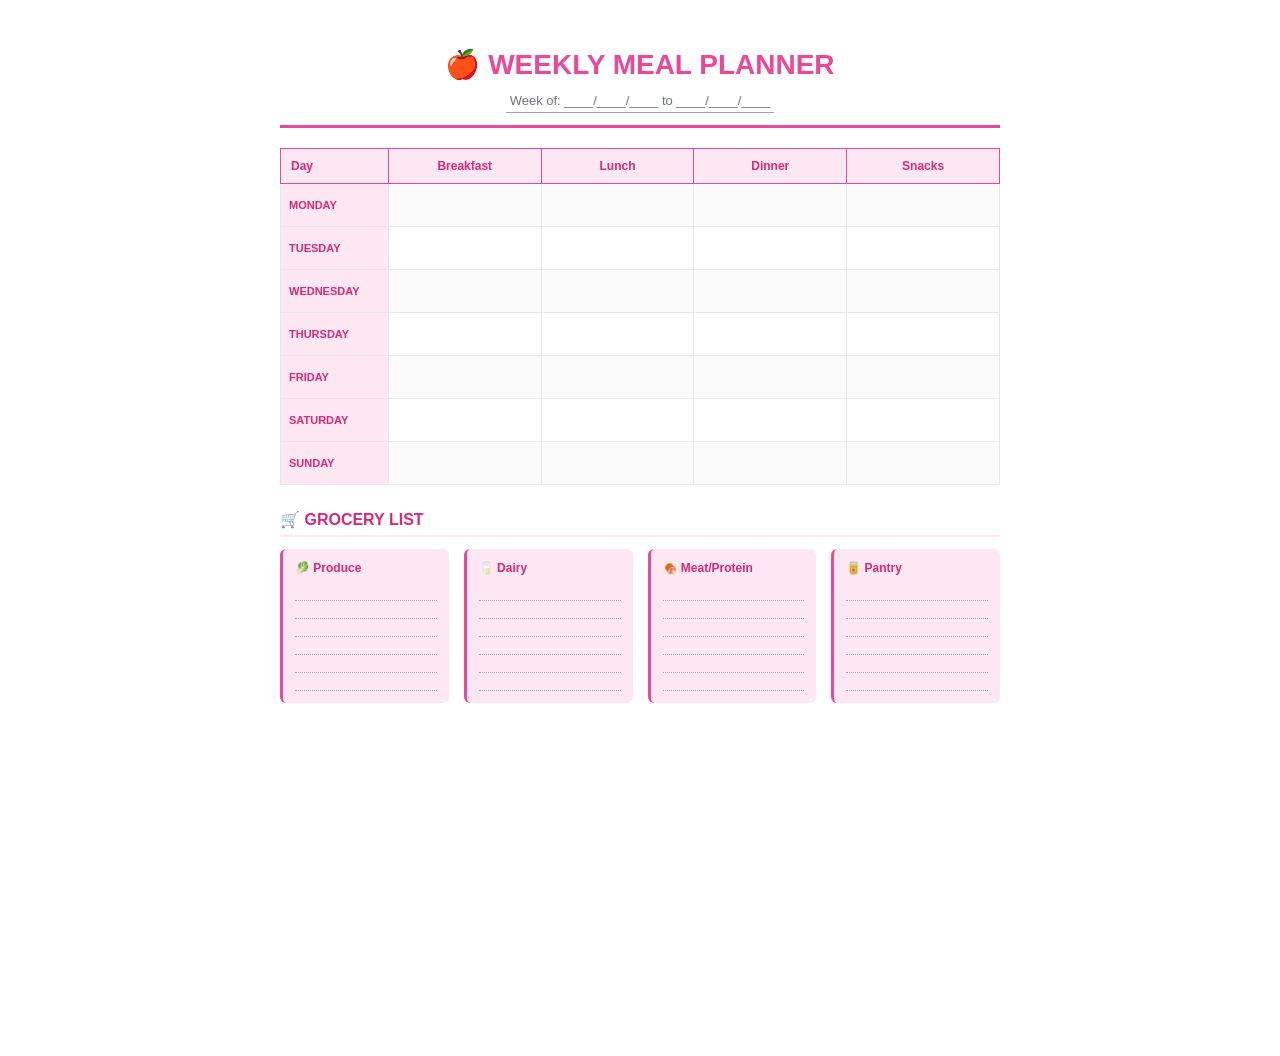
==== printables/wellness-pack/01-weekly-meal-planner.html @ 2f30b4a8 "Add 5 ready-to-sell printable planners (HTML to PDF) Created actual printable planners as HTML files" ====
<!DOCTYPE html>
<html lang="en">
<head>
    <meta charset="UTF-8">
    <meta name="viewport" content="width=device-width, initial-scale=1.0">
    <title>Weekly Meal Planner</title>
    <style>
        @page {
            size: letter;
            margin: 0.5in;
        }

        * {
            margin: 0;
            padding: 0;
            box-sizing: border-box;
        }

        body {
            font-family: 'Arial', sans-serif;
            color: #1F2937;
            background: white;
        }

        .page {
            width: 8.5in;
            min-height: 11in;
            padding: 0.5in;
            margin: 0 auto;
        }

        .header {
            text-align: center;
            margin-bottom: 20px;
            padding-bottom: 12px;
            border-bottom: 3px solid #EC4899;
        }

        .header h1 {
            font-size: 28px;
            color: #EC4899;
            margin-bottom: 8px;
            font-weight: bold;
        }

        .header .subtitle {
            font-size: 13px;
            color: #6B7280;
            border-bottom: 1px solid #9CA3AF;
            padding: 4px;
            display: inline-block;
            min-width: 250px;
        }

        table {
            width: 100%;
            border-collapse: collapse;
            margin-bottom: 25px;
        }

        thead {
            background: #FCE7F3;
        }

        th {
            padding: 10px 6px;
            text-align: center;
            font-size: 12px;
            font-weight: bold;
            color: #DB2777;
            border: 1px solid #EC4899;
        }

        th.day-col {
            width: 15%;
            text-align: left;
            padding-left: 10px;
        }

        th.meal-col {
            width: 21.25%;
        }

        td {
            padding: 15px 8px;
            border: 1px solid #E5E7EB;
            font-size: 11px;
            min-height: 60px;
            vertical-align: top;
        }

        td.day-cell {
            background: #FCE7F3;
            font-weight: bold;
            color: #DB2777;
            text-align: left;
        }

        tbody tr:nth-child(odd) td:not(.day-cell) {
            background: #FAFAFA;
        }

        .grocery-section {
            margin-top: 20px;
        }

        .grocery-title {
            font-size: 16px;
            font-weight: bold;
            color: #DB2777;
            margin-bottom: 12px;
            padding-bottom: 6px;
            border-bottom: 2px solid #FCE7F3;
        }

        .grocery-grid {
            display: grid;
            grid-template-columns: repeat(4, 1fr);
            gap: 15px;
        }

        .grocery-category {
            background: #FCE7F3;
            padding: 12px;
            border-radius: 6px;
            border-left: 3px solid #EC4899;
        }

        .grocery-category .cat-title {
            font-size: 12px;
            font-weight: bold;
            color: #DB2777;
            margin-bottom: 8px;
        }

        .grocery-category .item {
            font-size: 11px;
            padding: 3px 0;
            border-bottom: 1px dotted #9CA3AF;
            min-height: 18px;
        }

        @media print {
            body { margin: 0; padding: 0; }
            .page { margin: 0; padding: 0.5in; }
        }
    </style>
</head>
<body>
    <div class="page">
        <div class="header">
            <h1>🍎 WEEKLY MEAL PLANNER</h1>
            <div class="subtitle">Week of: ____/____/____ to ____/____/____</div>
        </div>

        <table>
            <thead>
                <tr>
                    <th class="day-col">Day</th>
                    <th class="meal-col">Breakfast</th>
                    <th class="meal-col">Lunch</th>
                    <th class="meal-col">Dinner</th>
                    <th class="meal-col">Snacks</th>
                </tr>
            </thead>
            <tbody>
                <tr>
                    <td class="day-cell">MONDAY</td>
                    <td></td>
                    <td></td>
                    <td></td>
                    <td></td>
                </tr>
                <tr>
                    <td class="day-cell">TUESDAY</td>
                    <td></td>
                    <td></td>
                    <td></td>
                    <td></td>
                </tr>
                <tr>
                    <td class="day-cell">WEDNESDAY</td>
                    <td></td>
                    <td></td>
                    <td></td>
                    <td></td>
                </tr>
                <tr>
                    <td class="day-cell">THURSDAY</td>
                    <td></td>
                    <td></td>
                    <td></td>
                    <td></td>
                </tr>
                <tr>
                    <td class="day-cell">FRIDAY</td>
                    <td></td>
                    <td></td>
                    <td></td>
                    <td></td>
                </tr>
                <tr>
                    <td class="day-cell">SATURDAY</td>
                    <td></td>
                    <td></td>
                    <td></td>
                    <td></td>
                </tr>
                <tr>
                    <td class="day-cell">SUNDAY</td>
                    <td></td>
                    <td></td>
                    <td></td>
                    <td></td>
                </tr>
            </tbody>
        </table>

        <div class="grocery-section">
            <div class="grocery-title">🛒 GROCERY LIST</div>
            <div class="grocery-grid">
                <div class="grocery-category">
                    <div class="cat-title">🥬 Produce</div>
                    <div class="item"></div>
                    <div class="item"></div>
                    <div class="item"></div>
                    <div class="item"></div>
                    <div class="item"></div>
                    <div class="item"></div>
                </div>
                <div class="grocery-category">
                    <div class="cat-title">🥛 Dairy</div>
                    <div class="item"></div>
                    <div class="item"></div>
                    <div class="item"></div>
                    <div class="item"></div>
                    <div class="item"></div>
                    <div class="item"></div>
                </div>
                <div class="grocery-category">
                    <div class="cat-title">🍖 Meat/Protein</div>
                    <div class="item"></div>
                    <div class="item"></div>
                    <div class="item"></div>
                    <div class="item"></div>
                    <div class="item"></div>
                    <div class="item"></div>
                </div>
                <div class="grocery-category">
                    <div class="cat-title">🥫 Pantry</div>
                    <div class="item"></div>
                    <div class="item"></div>
                    <div class="item"></div>
                    <div class="item"></div>
                    <div class="item"></div>
                    <div class="item"></div>
                </div>
            </div>
        </div>
    </div>
</body>
</html>
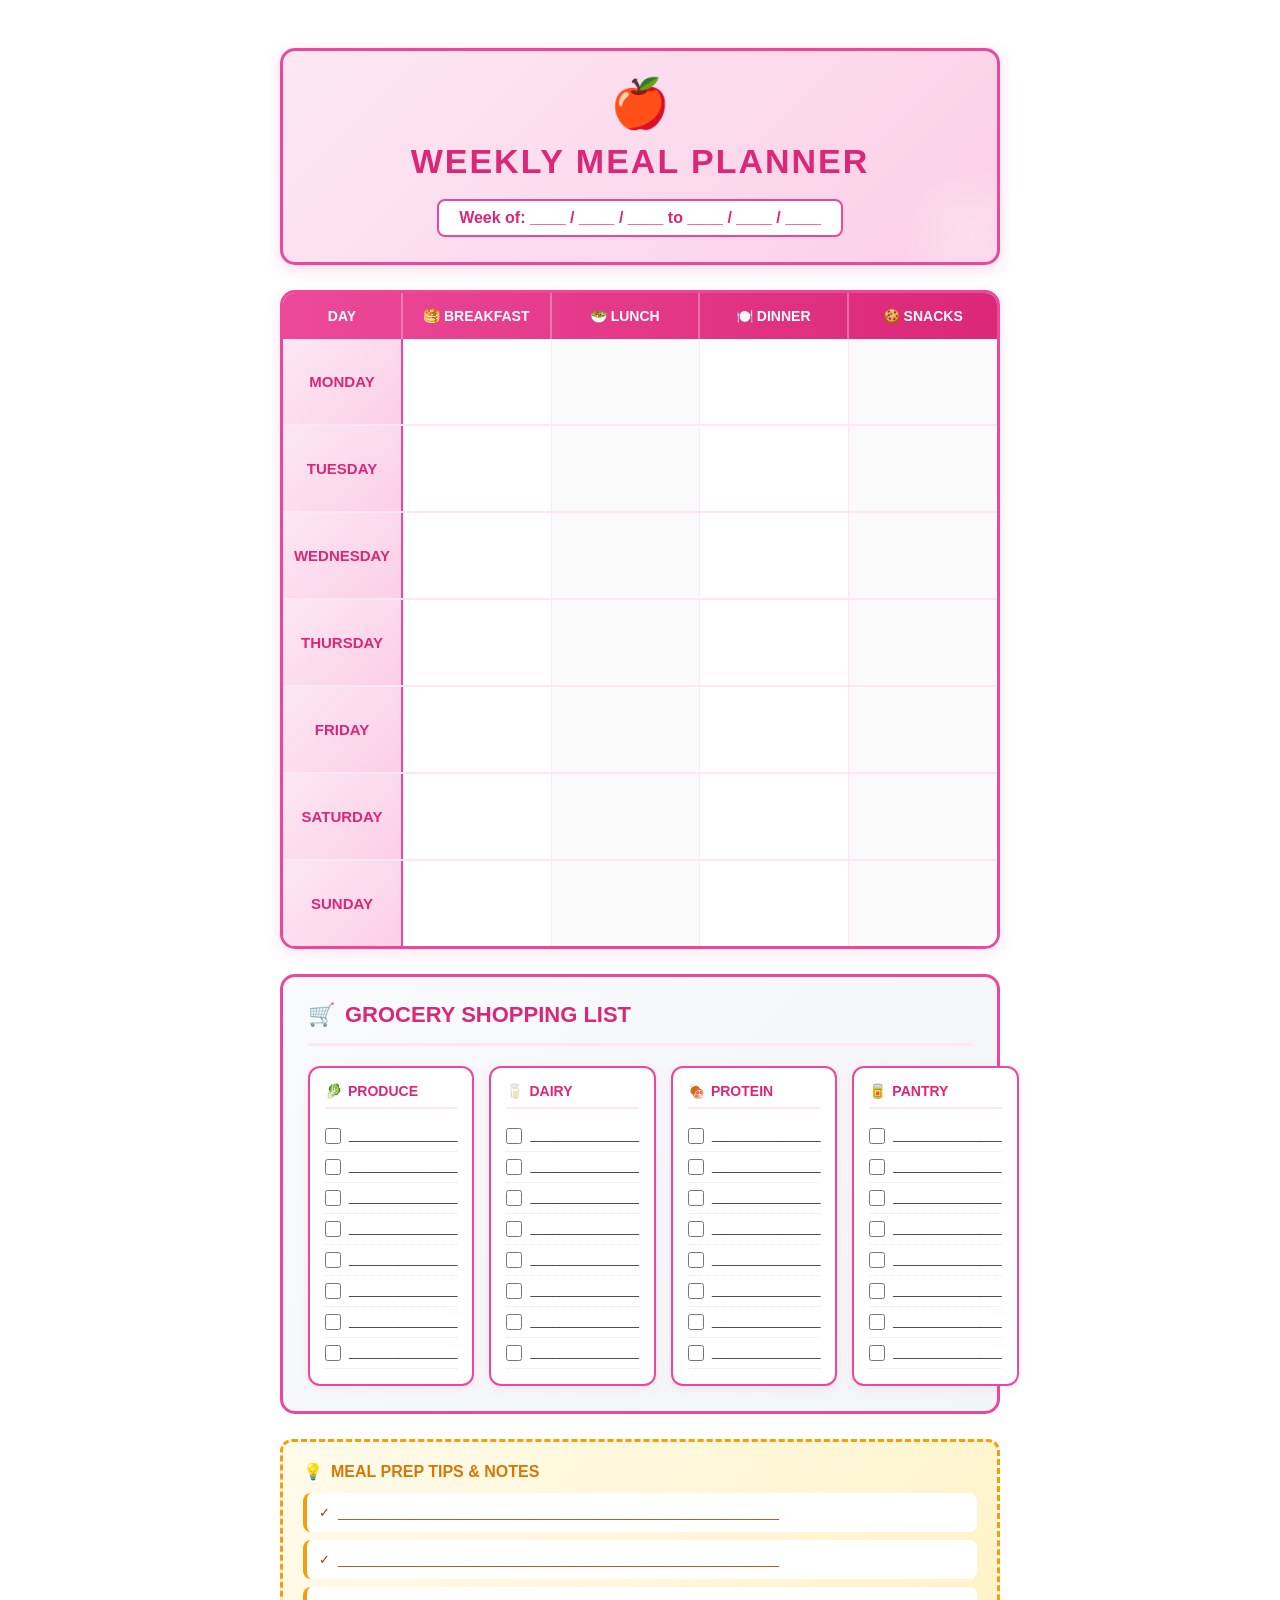
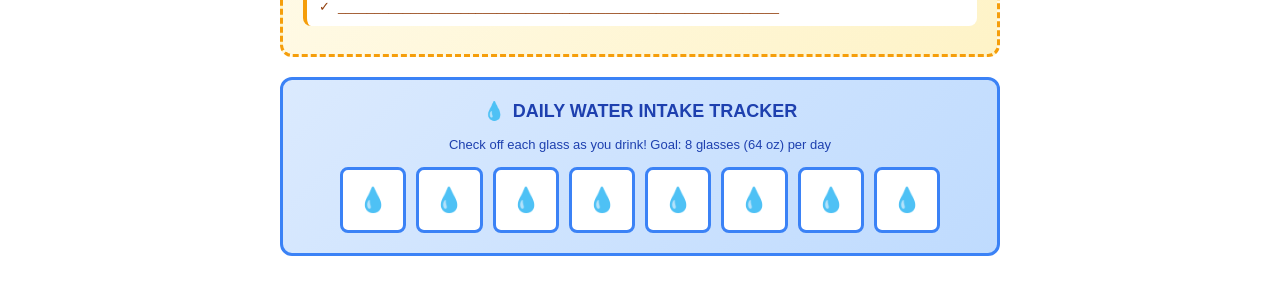
==== commit 62890a70: "Create 5 EXTENSIVE, beautifully designed printable planners COMPLETE REDESIGN - Professional, compre" ====
--- a/printables/wellness-pack/01-weekly-meal-planner.html
+++ b/printables/wellness-pack/01-weekly-meal-planner.html
@@ -17,7 +17,7 @@
         }
 
         body {
-            font-family: 'Arial', sans-serif;
+            font-family: 'Segoe UI', 'Helvetica Neue', Arial, sans-serif;
             color: #1F2937;
             background: white;
         }
@@ -30,87 +30,141 @@
         }
 
         .header {
+            background: linear-gradient(135deg, #FCE7F3 0%, #FBCFE8 100%);
+            padding: 25px;
+            border-radius: 15px;
             text-align: center;
+            margin-bottom: 25px;
+            box-shadow: 0 4px 15px rgba(236, 72, 153, 0.2);
+            border: 3px solid #EC4899;
+            position: relative;
+            overflow: hidden;
+        }
+
+        .header::before {
+            content: '';
+            position: absolute;
+            bottom: -50px;
+            right: -50px;
+            width: 150px;
+            height: 150px;
+            background: radial-gradient(circle, rgba(255,255,255,0.3) 0%, transparent 70%);
+        }
+
+        .header-content {
+            position: relative;
+            z-index: 1;
+        }
+
+        .header .icon {
+            font-size: 48px;
+            margin-bottom: 10px;
+        }
+
+        .header h1 {
+            font-size: 34px;
+            color: #DB2777;
+            font-weight: 800;
+            margin-bottom: 8px;
+            text-transform: uppercase;
+            letter-spacing: 2px;
+        }
+
+        .week-input {
+            background: white;
+            display: inline-block;
+            padding: 8px 20px;
+            border-radius: 8px;
+            border: 2px solid #EC4899;
+            font-weight: 600;
+            color: #DB2777;
+            margin-top: 10px;
+        }
+
+        .meal-grid {
+            background: white;
+            border: 3px solid #EC4899;
+            border-radius: 15px;
+            overflow: hidden;
+            margin-bottom: 25px;
+            box-shadow: 0 4px 15px rgba(236, 72, 153, 0.15);
+        }
+
+        .meal-grid-header {
+            display: grid;
+            grid-template-columns: 120px repeat(4, 1fr);
+            background: linear-gradient(90deg, #EC4899 0%, #DB2777 100%);
+        }
+
+        .meal-grid-header div {
+            padding: 15px 10px;
+            text-align: center;
+            font-weight: 700;
+            font-size: 14px;
+            color: white;
+            border-right: 2px solid rgba(255, 255, 255, 0.3);
+        }
+
+        .meal-grid-header div:last-child {
+            border-right: none;
+        }
+
+        .meal-grid-row {
+            display: grid;
+            grid-template-columns: 120px repeat(4, 1fr);
+            border-bottom: 2px solid #FCE7F3;
+        }
+
+        .meal-grid-row:last-child {
+            border-bottom: none;
+        }
+
+        .day-cell {
+            background: linear-gradient(135deg, #FCE7F3 0%, #FBCFE8 100%);
+            padding: 20px 15px;
+            font-weight: 700;
+            font-size: 15px;
+            color: #DB2777;
+            display: flex;
+            align-items: center;
+            justify-content: center;
+            border-right: 2px solid #EC4899;
+            text-align: center;
+        }
+
+        .meal-cell {
+            padding: 15px;
+            min-height: 85px;
+            background: #FAFAFA;
+            border-right: 1px solid #FCE7F3;
+        }
+
+        .meal-cell:last-child {
+            border-right: none;
+        }
+
+        .meal-cell:nth-child(even) {
+            background: white;
+        }
+
+        .grocery-section {
+            background: linear-gradient(135deg, #F9FAFB 0%, #F3F4F6 100%);
+            border: 3px solid #EC4899;
+            border-radius: 15px;
+            padding: 25px;
+            margin-bottom: 25px;
+        }
+
+        .grocery-header {
+            font-size: 22px;
+            font-weight: 800;
+            color: #DB2777;
             margin-bottom: 20px;
-            padding-bottom: 12px;
-            border-bottom: 3px solid #EC4899;
-        }
-
-        .header h1 {
-            font-size: 28px;
-            color: #EC4899;
-            margin-bottom: 8px;
-            font-weight: bold;
-        }
-
-        .header .subtitle {
-            font-size: 13px;
-            color: #6B7280;
-            border-bottom: 1px solid #9CA3AF;
-            padding: 4px;
-            display: inline-block;
-            min-width: 250px;
-        }
-
-        table {
-            width: 100%;
-            border-collapse: collapse;
-            margin-bottom: 25px;
-        }
-
-        thead {
-            background: #FCE7F3;
-        }
-
-        th {
-            padding: 10px 6px;
-            text-align: center;
-            font-size: 12px;
-            font-weight: bold;
-            color: #DB2777;
-            border: 1px solid #EC4899;
-        }
-
-        th.day-col {
-            width: 15%;
-            text-align: left;
-            padding-left: 10px;
-        }
-
-        th.meal-col {
-            width: 21.25%;
-        }
-
-        td {
-            padding: 15px 8px;
-            border: 1px solid #E5E7EB;
-            font-size: 11px;
-            min-height: 60px;
-            vertical-align: top;
-        }
-
-        td.day-cell {
-            background: #FCE7F3;
-            font-weight: bold;
-            color: #DB2777;
-            text-align: left;
-        }
-
-        tbody tr:nth-child(odd) td:not(.day-cell) {
-            background: #FAFAFA;
-        }
-
-        .grocery-section {
-            margin-top: 20px;
-        }
-
-        .grocery-title {
-            font-size: 16px;
-            font-weight: bold;
-            color: #DB2777;
-            margin-bottom: 12px;
-            padding-bottom: 6px;
-            border-bottom: 2px solid #FCE7F3;
+            display: flex;
+            align-items: center;
+            gap: 10px;
+            padding-bottom: 15px;
+            border-bottom: 3px solid #FCE7F3;
         }
 
         .grocery-grid {
@@ -120,24 +174,118 @@
         }
 
         .grocery-category {
-            background: #FCE7F3;
+            background: white;
+            border: 2px solid #EC4899;
+            border-radius: 12px;
+            padding: 15px;
+            box-shadow: 0 2px 8px rgba(236, 72, 153, 0.1);
+        }
+
+        .category-header {
+            font-size: 14px;
+            font-weight: 700;
+            color: #DB2777;
+            margin-bottom: 12px;
+            padding-bottom: 8px;
+            border-bottom: 2px solid #FCE7F3;
+            display: flex;
+            align-items: center;
+            gap: 6px;
+        }
+
+        .grocery-item {
+            display: flex;
+            align-items: center;
+            gap: 8px;
+            padding: 6px 0;
+            border-bottom: 1px dotted #E5E7EB;
+        }
+
+        .grocery-item input[type="checkbox"] {
+            width: 16px;
+            height: 16px;
+        }
+
+        .grocery-item .text {
+            flex: 1;
+            font-size: 13px;
+            min-height: 18px;
+        }
+
+        .meal-prep-tips {
+            background: linear-gradient(135deg, #FFFBEB 0%, #FEF3C7 100%);
+            border: 3px dashed #F59E0B;
+            border-radius: 12px;
+            padding: 20px;
+            margin-bottom: 20px;
+        }
+
+        .tips-header {
+            font-size: 16px;
+            font-weight: 700;
+            color: #D97706;
+            margin-bottom: 12px;
+            display: flex;
+            align-items: center;
+            gap: 8px;
+        }
+
+        .tip-item {
+            background: white;
             padding: 12px;
-            border-radius: 6px;
-            border-left: 3px solid #EC4899;
-        }
-
-        .grocery-category .cat-title {
-            font-size: 12px;
-            font-weight: bold;
-            color: #DB2777;
+            border-radius: 8px;
             margin-bottom: 8px;
-        }
-
-        .grocery-category .item {
-            font-size: 11px;
-            padding: 3px 0;
-            border-bottom: 1px dotted #9CA3AF;
-            min-height: 18px;
+            border-left: 4px solid #F59E0B;
+            font-size: 13px;
+            color: #92400E;
+            display: flex;
+            align-items: flex-start;
+            gap: 8px;
+        }
+
+        .water-tracker {
+            background: linear-gradient(135deg, #DBEAFE 0%, #BFDBFE 100%);
+            border: 3px solid #3B82F6;
+            border-radius: 12px;
+            padding: 20px;
+            text-align: center;
+        }
+
+        .water-header {
+            font-size: 18px;
+            font-weight: 700;
+            color: #1E40AF;
+            margin-bottom: 15px;
+            display: flex;
+            align-items: center;
+            justify-content: center;
+            gap: 8px;
+        }
+
+        .water-glasses {
+            display: grid;
+            grid-template-columns: repeat(8, 1fr);
+            gap: 10px;
+            max-width: 600px;
+            margin: 0 auto;
+        }
+
+        .water-glass {
+            aspect-ratio: 1;
+            border: 3px solid #3B82F6;
+            border-radius: 8px;
+            background: white;
+            display: flex;
+            align-items: center;
+            justify-content: center;
+            font-size: 24px;
+            cursor: pointer;
+            transition: all 0.2s;
+        }
+
+        .water-glass:hover {
+            background: #BFDBFE;
+            transform: scale(1.05);
         }
 
         @media print {
@@ -149,112 +297,182 @@
 <body>
     <div class="page">
         <div class="header">
-            <h1>🍎 WEEKLY MEAL PLANNER</h1>
-            <div class="subtitle">Week of: ____/____/____ to ____/____/____</div>
+            <div class="header-content">
+                <div class="icon">🍎</div>
+                <h1>Weekly Meal Planner</h1>
+                <div class="week-input">Week of: ____ / ____ / ____ to ____ / ____ / ____</div>
+            </div>
         </div>
 
-        <table>
-            <thead>
-                <tr>
-                    <th class="day-col">Day</th>
-                    <th class="meal-col">Breakfast</th>
-                    <th class="meal-col">Lunch</th>
-                    <th class="meal-col">Dinner</th>
-                    <th class="meal-col">Snacks</th>
-                </tr>
-            </thead>
-            <tbody>
-                <tr>
-                    <td class="day-cell">MONDAY</td>
-                    <td></td>
-                    <td></td>
-                    <td></td>
-                    <td></td>
-                </tr>
-                <tr>
-                    <td class="day-cell">TUESDAY</td>
-                    <td></td>
-                    <td></td>
-                    <td></td>
-                    <td></td>
-                </tr>
-                <tr>
-                    <td class="day-cell">WEDNESDAY</td>
-                    <td></td>
-                    <td></td>
-                    <td></td>
-                    <td></td>
-                </tr>
-                <tr>
-                    <td class="day-cell">THURSDAY</td>
-                    <td></td>
-                    <td></td>
-                    <td></td>
-                    <td></td>
-                </tr>
-                <tr>
-                    <td class="day-cell">FRIDAY</td>
-                    <td></td>
-                    <td></td>
-                    <td></td>
-                    <td></td>
-                </tr>
-                <tr>
-                    <td class="day-cell">SATURDAY</td>
-                    <td></td>
-                    <td></td>
-                    <td></td>
-                    <td></td>
-                </tr>
-                <tr>
-                    <td class="day-cell">SUNDAY</td>
-                    <td></td>
-                    <td></td>
-                    <td></td>
-                    <td></td>
-                </tr>
-            </tbody>
-        </table>
+        <div class="meal-grid">
+            <div class="meal-grid-header">
+                <div>DAY</div>
+                <div>🥞 BREAKFAST</div>
+                <div>🥗 LUNCH</div>
+                <div>🍽️ DINNER</div>
+                <div>🍪 SNACKS</div>
+            </div>
+
+            <div class="meal-grid-row">
+                <div class="day-cell">MONDAY</div>
+                <div class="meal-cell"></div>
+                <div class="meal-cell"></div>
+                <div class="meal-cell"></div>
+                <div class="meal-cell"></div>
+            </div>
+
+            <div class="meal-grid-row">
+                <div class="day-cell">TUESDAY</div>
+                <div class="meal-cell"></div>
+                <div class="meal-cell"></div>
+                <div class="meal-cell"></div>
+                <div class="meal-cell"></div>
+            </div>
+
+            <div class="meal-grid-row">
+                <div class="day-cell">WEDNESDAY</div>
+                <div class="meal-cell"></div>
+                <div class="meal-cell"></div>
+                <div class="meal-cell"></div>
+                <div class="meal-cell"></div>
+            </div>
+
+            <div class="meal-grid-row">
+                <div class="day-cell">THURSDAY</div>
+                <div class="meal-cell"></div>
+                <div class="meal-cell"></div>
+                <div class="meal-cell"></div>
+                <div class="meal-cell"></div>
+            </div>
+
+            <div class="meal-grid-row">
+                <div class="day-cell">FRIDAY</div>
+                <div class="meal-cell"></div>
+                <div class="meal-cell"></div>
+                <div class="meal-cell"></div>
+                <div class="meal-cell"></div>
+            </div>
+
+            <div class="meal-grid-row">
+                <div class="day-cell">SATURDAY</div>
+                <div class="meal-cell"></div>
+                <div class="meal-cell"></div>
+                <div class="meal-cell"></div>
+                <div class="meal-cell"></div>
+            </div>
+
+            <div class="meal-grid-row">
+                <div class="day-cell">SUNDAY</div>
+                <div class="meal-cell"></div>
+                <div class="meal-cell"></div>
+                <div class="meal-cell"></div>
+                <div class="meal-cell"></div>
+            </div>
+        </div>
 
         <div class="grocery-section">
-            <div class="grocery-title">🛒 GROCERY LIST</div>
+            <div class="grocery-header">
+                <span>🛒</span>
+                <span>GROCERY SHOPPING LIST</span>
+            </div>
+
             <div class="grocery-grid">
                 <div class="grocery-category">
-                    <div class="cat-title">🥬 Produce</div>
-                    <div class="item"></div>
-                    <div class="item"></div>
-                    <div class="item"></div>
-                    <div class="item"></div>
-                    <div class="item"></div>
-                    <div class="item"></div>
+                    <div class="category-header">
+                        <span>🥬</span>
+                        <span>PRODUCE</span>
+                    </div>
+                    <div class="grocery-item"><input type="checkbox"><div class="text">_______________</div></div>
+                    <div class="grocery-item"><input type="checkbox"><div class="text">_______________</div></div>
+                    <div class="grocery-item"><input type="checkbox"><div class="text">_______________</div></div>
+                    <div class="grocery-item"><input type="checkbox"><div class="text">_______________</div></div>
+                    <div class="grocery-item"><input type="checkbox"><div class="text">_______________</div></div>
+                    <div class="grocery-item"><input type="checkbox"><div class="text">_______________</div></div>
+                    <div class="grocery-item"><input type="checkbox"><div class="text">_______________</div></div>
+                    <div class="grocery-item"><input type="checkbox"><div class="text">_______________</div></div>
                 </div>
+
                 <div class="grocery-category">
-                    <div class="cat-title">🥛 Dairy</div>
-                    <div class="item"></div>
-                    <div class="item"></div>
-                    <div class="item"></div>
-                    <div class="item"></div>
-                    <div class="item"></div>
-                    <div class="item"></div>
+                    <div class="category-header">
+                        <span>🥛</span>
+                        <span>DAIRY</span>
+                    </div>
+                    <div class="grocery-item"><input type="checkbox"><div class="text">_______________</div></div>
+                    <div class="grocery-item"><input type="checkbox"><div class="text">_______________</div></div>
+                    <div class="grocery-item"><input type="checkbox"><div class="text">_______________</div></div>
+                    <div class="grocery-item"><input type="checkbox"><div class="text">_______________</div></div>
+                    <div class="grocery-item"><input type="checkbox"><div class="text">_______________</div></div>
+                    <div class="grocery-item"><input type="checkbox"><div class="text">_______________</div></div>
+                    <div class="grocery-item"><input type="checkbox"><div class="text">_______________</div></div>
+                    <div class="grocery-item"><input type="checkbox"><div class="text">_______________</div></div>
                 </div>
+
                 <div class="grocery-category">
-                    <div class="cat-title">🍖 Meat/Protein</div>
-                    <div class="item"></div>
-                    <div class="item"></div>
-                    <div class="item"></div>
-                    <div class="item"></div>
-                    <div class="item"></div>
-                    <div class="item"></div>
+                    <div class="category-header">
+                        <span>🍖</span>
+                        <span>PROTEIN</span>
+                    </div>
+                    <div class="grocery-item"><input type="checkbox"><div class="text">_______________</div></div>
+                    <div class="grocery-item"><input type="checkbox"><div class="text">_______________</div></div>
+                    <div class="grocery-item"><input type="checkbox"><div class="text">_______________</div></div>
+                    <div class="grocery-item"><input type="checkbox"><div class="text">_______________</div></div>
+                    <div class="grocery-item"><input type="checkbox"><div class="text">_______________</div></div>
+                    <div class="grocery-item"><input type="checkbox"><div class="text">_______________</div></div>
+                    <div class="grocery-item"><input type="checkbox"><div class="text">_______________</div></div>
+                    <div class="grocery-item"><input type="checkbox"><div class="text">_______________</div></div>
                 </div>
+
                 <div class="grocery-category">
-                    <div class="cat-title">🥫 Pantry</div>
-                    <div class="item"></div>
-                    <div class="item"></div>
-                    <div class="item"></div>
-                    <div class="item"></div>
-                    <div class="item"></div>
-                    <div class="item"></div>
+                    <div class="category-header">
+                        <span>🥫</span>
+                        <span>PANTRY</span>
+                    </div>
+                    <div class="grocery-item"><input type="checkbox"><div class="text">_______________</div></div>
+                    <div class="grocery-item"><input type="checkbox"><div class="text">_______________</div></div>
+                    <div class="grocery-item"><input type="checkbox"><div class="text">_______________</div></div>
+                    <div class="grocery-item"><input type="checkbox"><div class="text">_______________</div></div>
+                    <div class="grocery-item"><input type="checkbox"><div class="text">_______________</div></div>
+                    <div class="grocery-item"><input type="checkbox"><div class="text">_______________</div></div>
+                    <div class="grocery-item"><input type="checkbox"><div class="text">_______________</div></div>
+                    <div class="grocery-item"><input type="checkbox"><div class="text">_______________</div></div>
                 </div>
+            </div>
+        </div>
+
+        <div class="meal-prep-tips">
+            <div class="tips-header">
+                <span>💡</span>
+                <span>MEAL PREP TIPS & NOTES</span>
+            </div>
+            <div class="tip-item">
+                <span>✓</span>
+                <div>_____________________________________________________________</div>
+            </div>
+            <div class="tip-item">
+                <span>✓</span>
+                <div>_____________________________________________________________</div>
+            </div>
+            <div class="tip-item">
+                <span>✓</span>
+                <div>_____________________________________________________________</div>
+            </div>
+        </div>
+
+        <div class="water-tracker">
+            <div class="water-header">
+                <span>💧</span>
+                <span>DAILY WATER INTAKE TRACKER</span>
+            </div>
+            <p style="color: #1E40AF; margin-bottom: 15px; font-size: 13px;">Check off each glass as you drink! Goal: 8 glasses (64 oz) per day</p>
+            <div class="water-glasses">
+                <div class="water-glass">💧</div>
+                <div class="water-glass">💧</div>
+                <div class="water-glass">💧</div>
+                <div class="water-glass">💧</div>
+                <div class="water-glass">💧</div>
+                <div class="water-glass">💧</div>
+                <div class="water-glass">💧</div>
+                <div class="water-glass">💧</div>
             </div>
         </div>
     </div>
